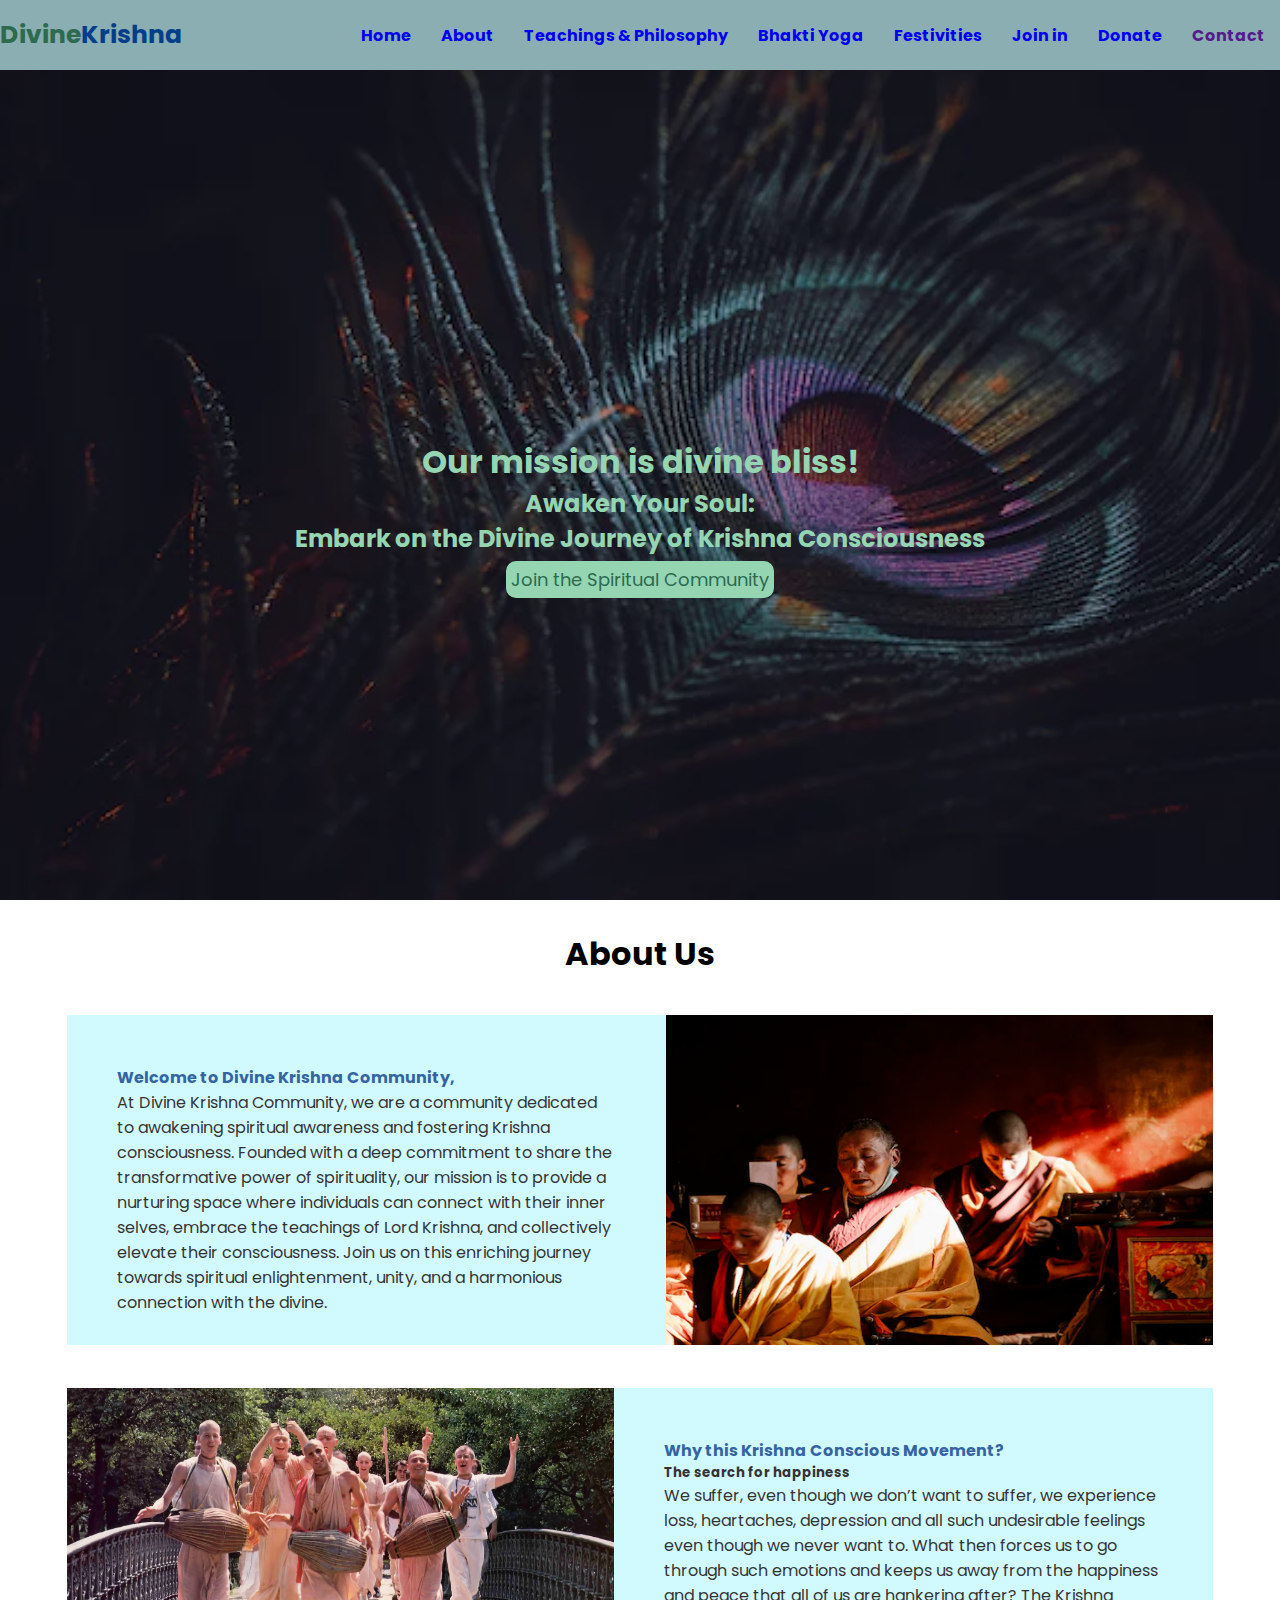
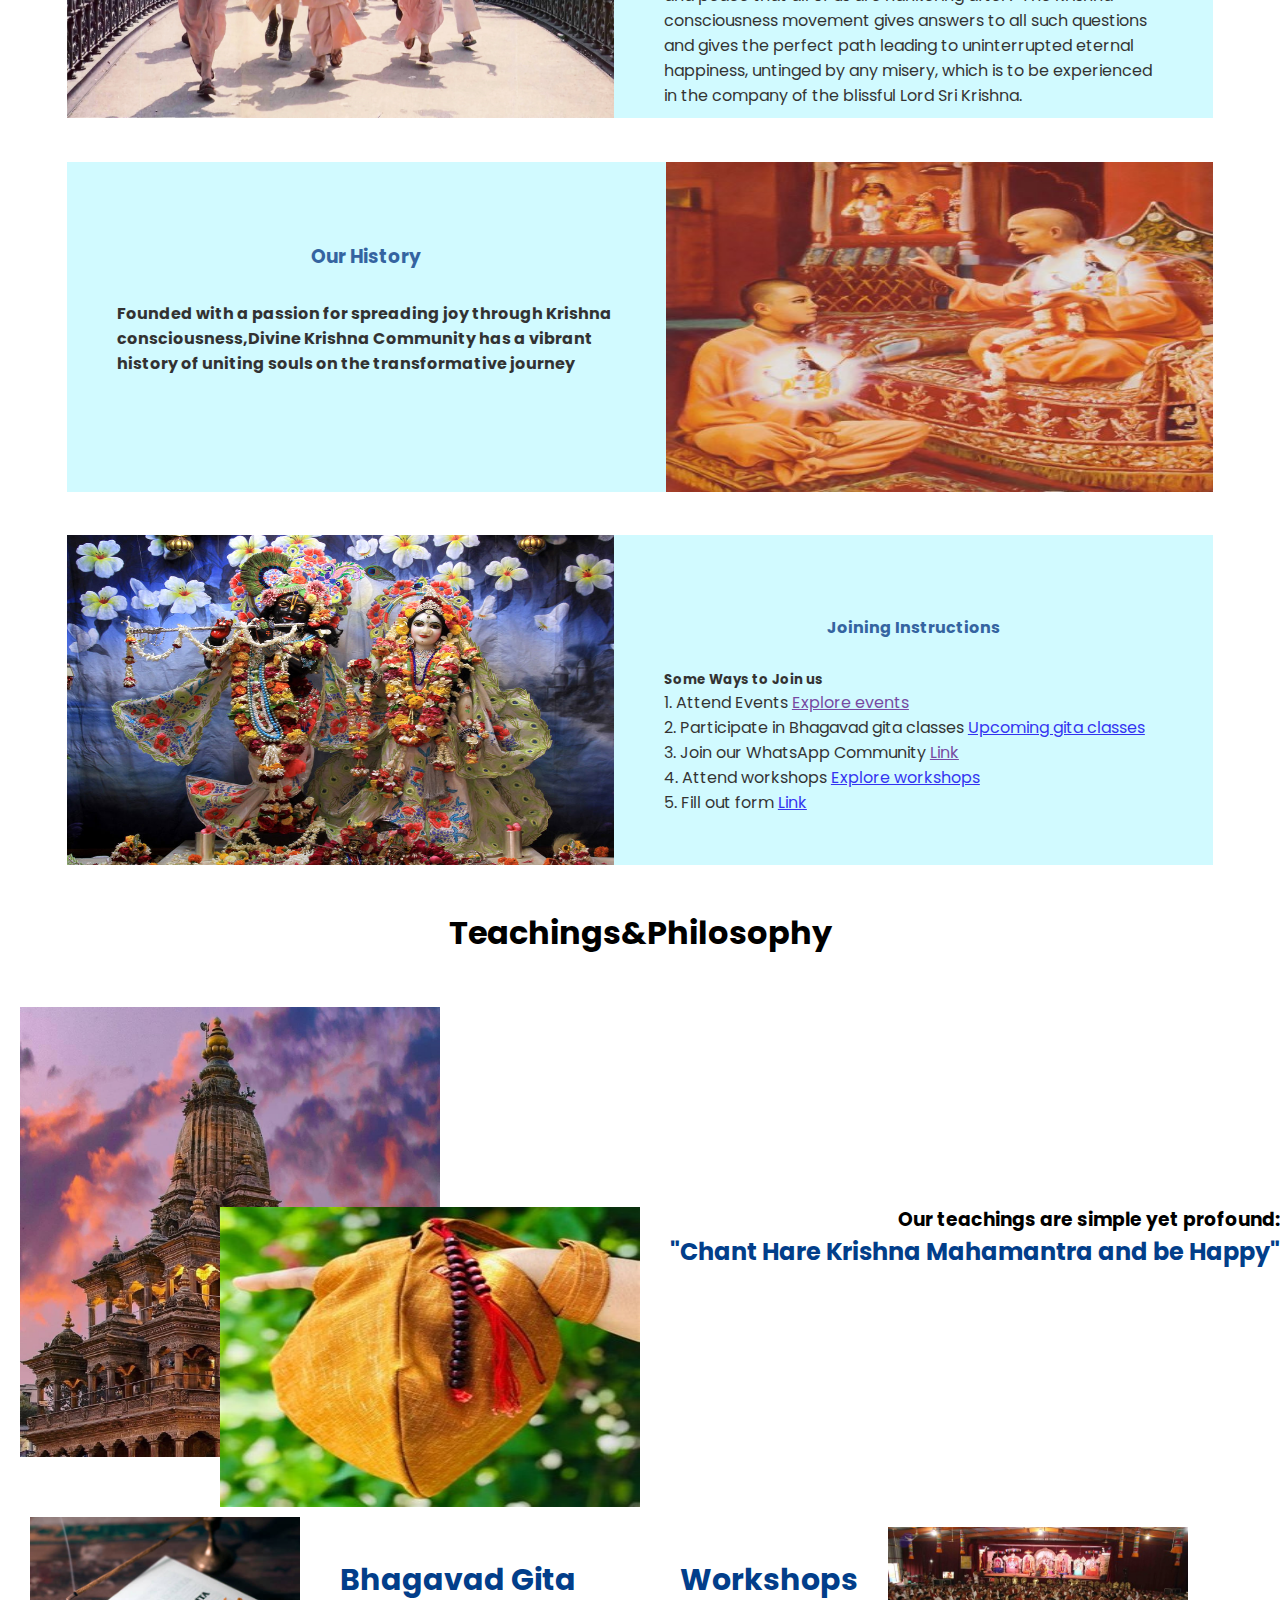
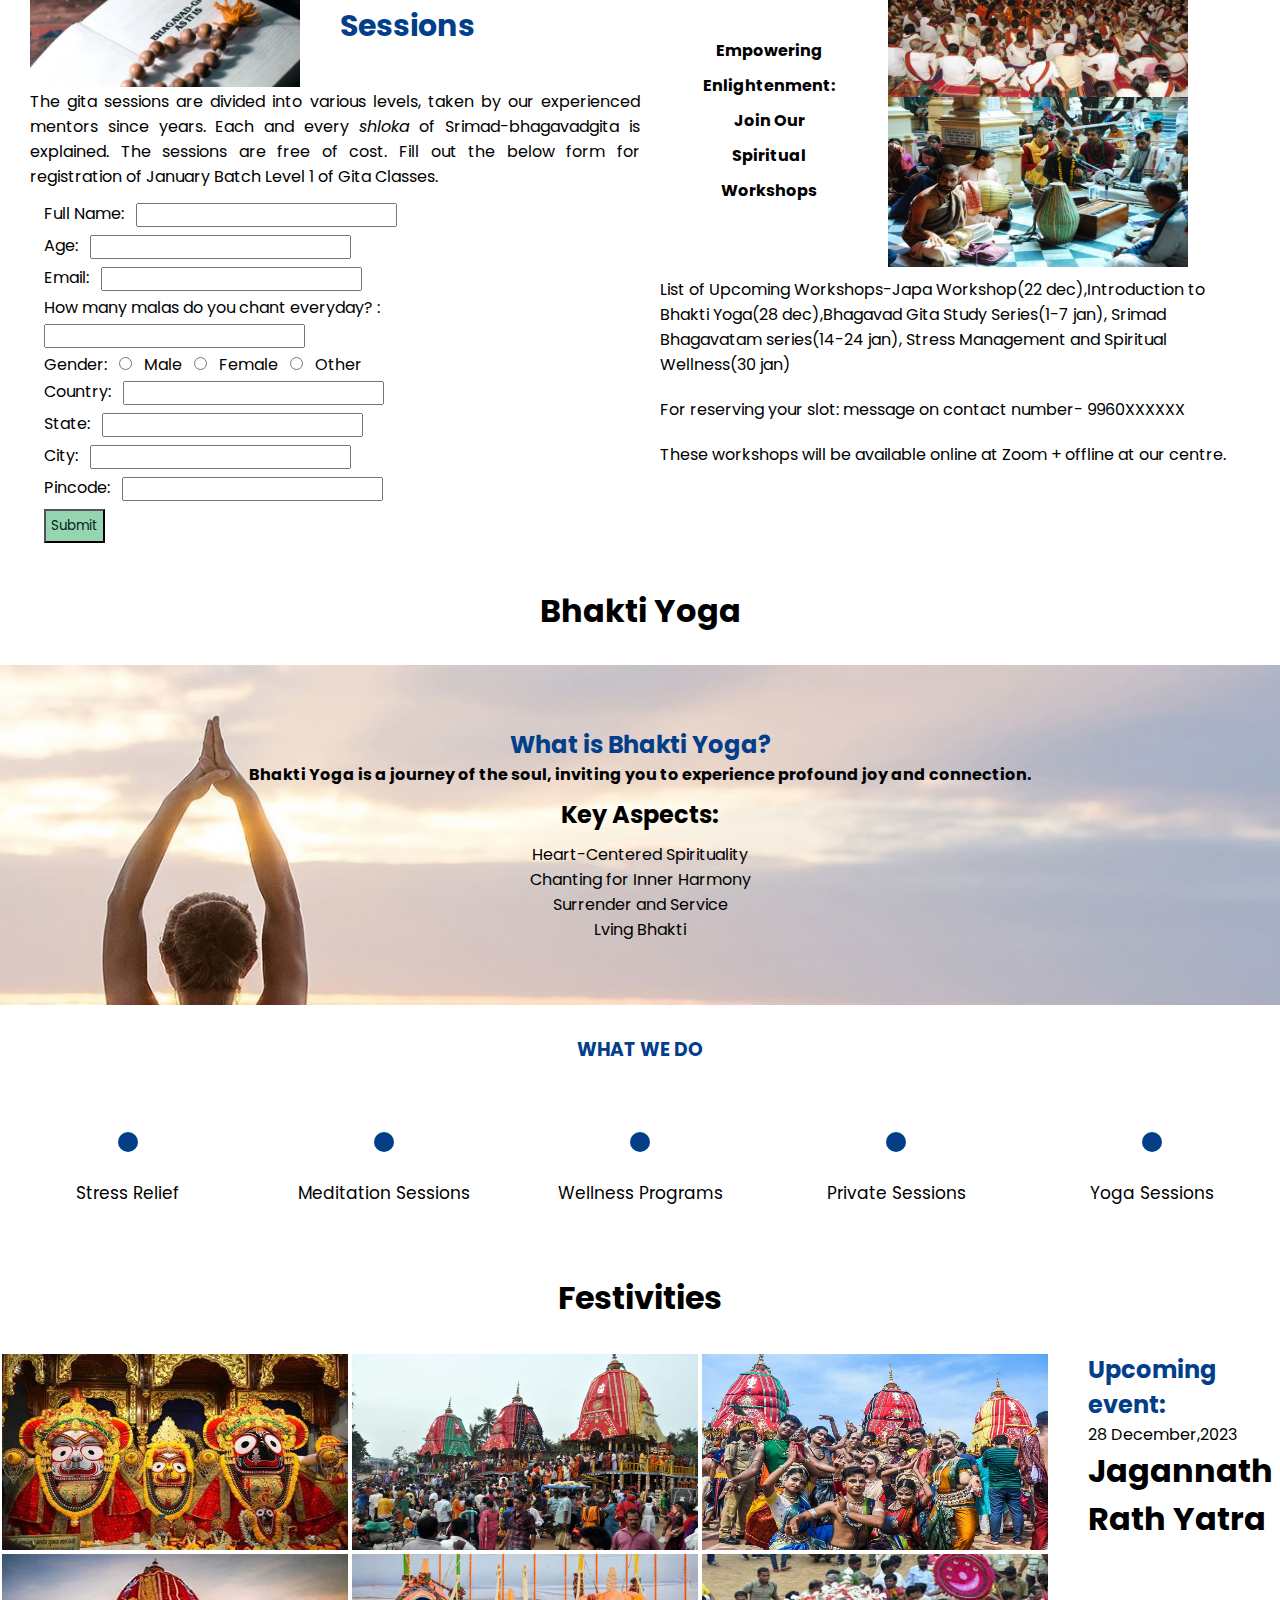
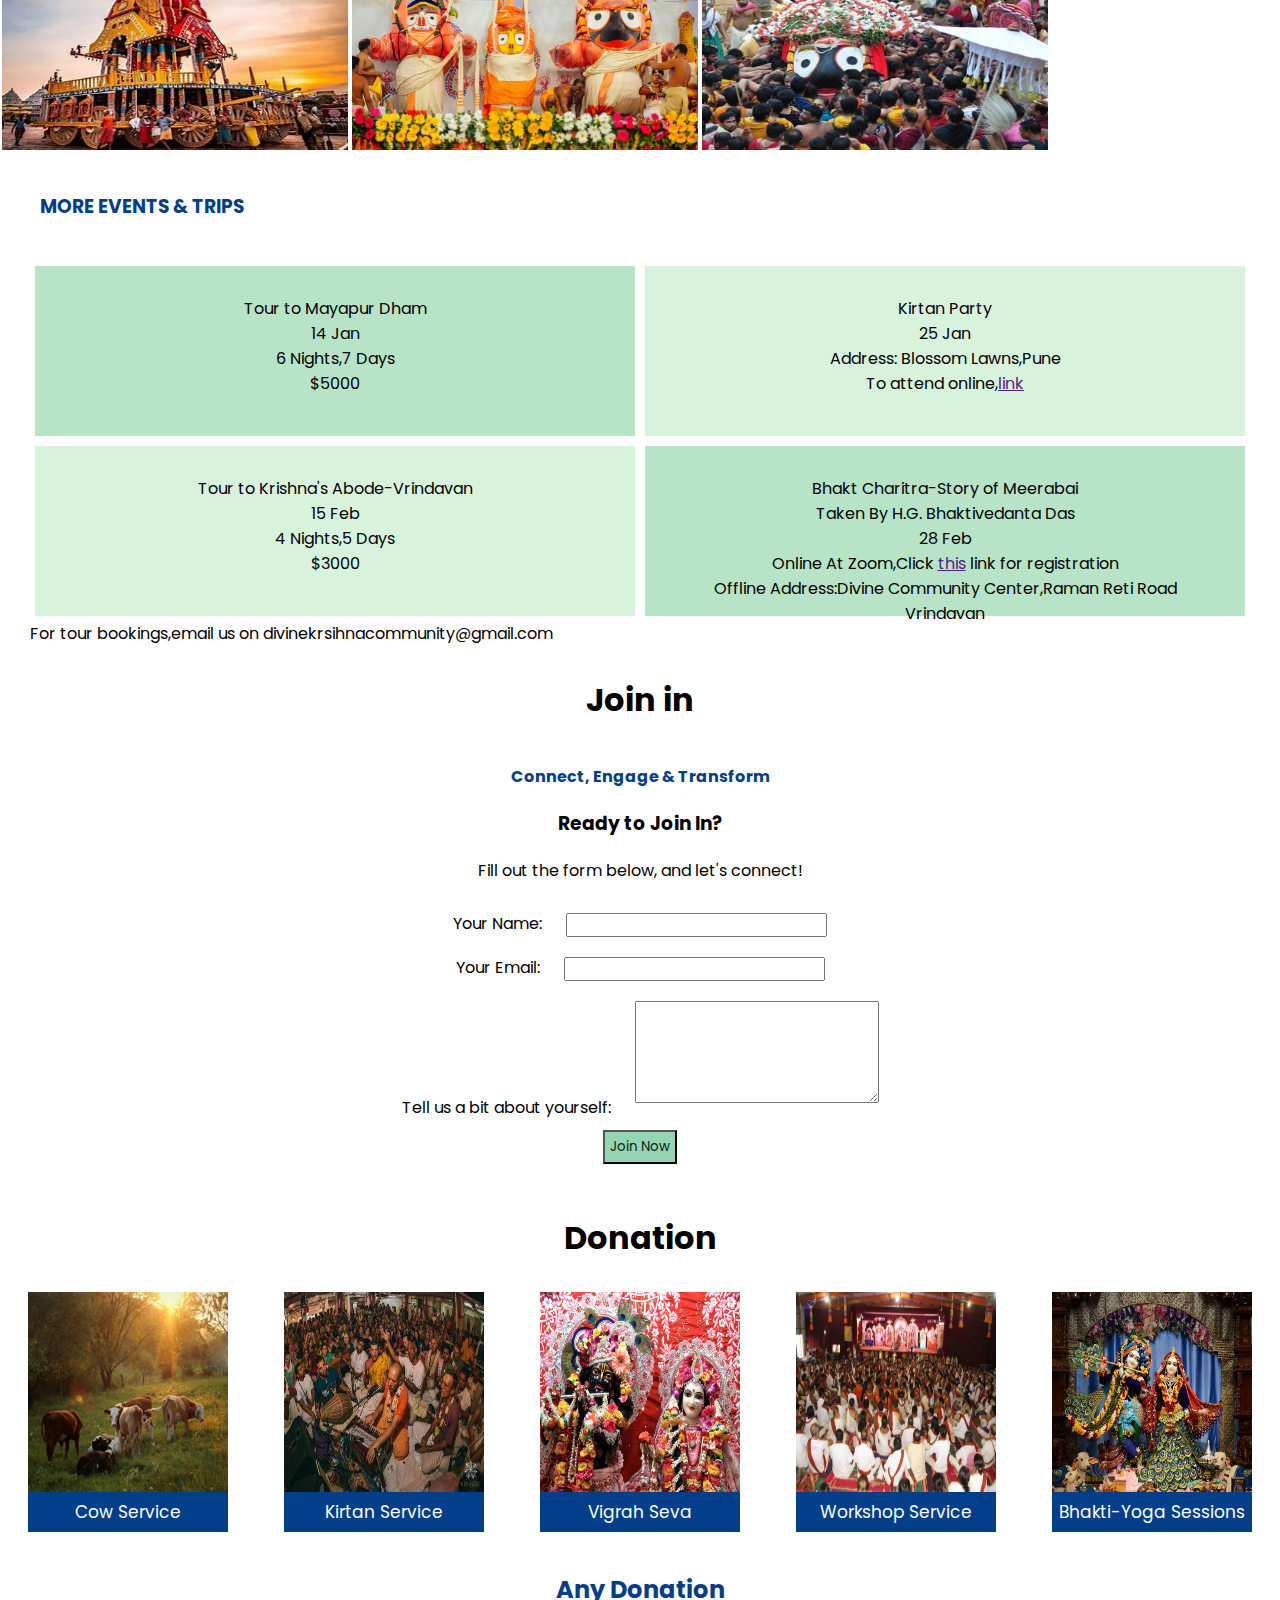
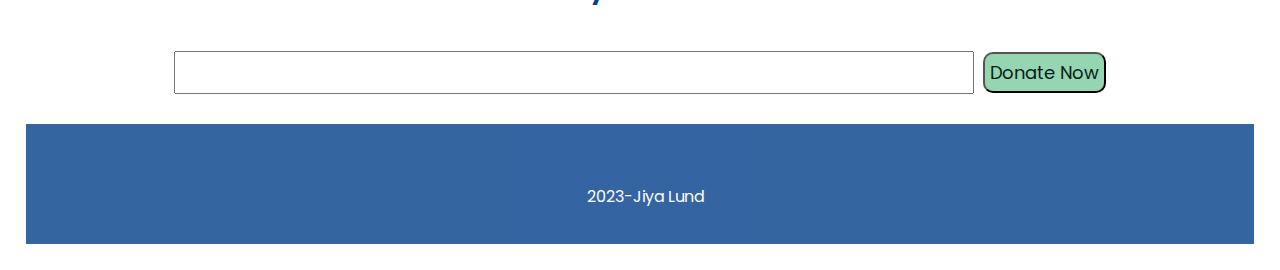
==== index.html @ 94357abd "Completed task2" ====
<!DOCTYPE html>
<html lang="en">
<head>
    <meta charset="UTF-8">
    <meta name="viewport" content="width=device-width, initial-scale=1.0">
    <title>Landing Page - Divine Krishna Website</title>
    <link rel="stylesheet" href="https://cdnjs.cloudflare.com/ajax/libs/font-awesome/6.5.1/css/all.min.css" integrity="sha512-DTOQO9RWCH3ppGqcWaEA1BIZOC6xxalwEsw9c2QQeAIftl+Vegovlnee1c9QX4TctnWMn13TZye+giMm8e2LwA==" crossorigin="anonymous" referrerpolicy="no-referrer" /> 
    <link rel="stylesheet" href="style.css">
    <link rel="stylesheet" href="utilities.css">
    <link rel="preconnect" href="https://fonts.googleapis.com">
<link rel="preconnect" href="https://fonts.gstatic.com" crossorigin>
<link href="https://fonts.googleapis.com/css2?family=Poppins:wght@300&display=swap" rel="stylesheet">
</head>
<body>
    <div class="main">
        <div class="home" id="home">
            <nav class="d-flex">
                <h1><span class="text-success"><i class="fa-solid fa-hands-praying "></i>Divine</span>Krishna</h1>
                <ul class="items d-flex">
                    <li><a href="#home">Home</a></li>
                    <li><a href="#about">About</a></li>
                    <li><a href="#teachings-philosophy">Teachings & Philosophy</a></li>
                    <li><a href="#bhakti-yoga">Bhakti Yoga</a></li>
                    <li><a href="#festivities">Festivities</a></li>
                    <li><a href="#join-in">Join in</a></li>
                    <li><a href="#donation">Donate</a></li>
                    <li><a href="">Contact</a></li>
                </ul>
            </nav>
            <div class="content d-flex d-col">
                <h1>Our mission is divine bliss!</h1>
                <h2>Awaken Your Soul:</h2> 
                <h2>Embark on the Divine Journey of Krishna Consciousness</h2>
                <a href="#join-in" class="btn btn-success" >Join the Spiritual Community</a>
            </div>
        </div>
        <div class="about-us" id="about">
            <h1 class="text-center">About Us</h1>
            <div class="block">
                <div class="box1 d-flex ">
                    <div class="right">
                        <p>
                        <h4 class="color-header">Welcome to Divine Krishna Community,</h4>
                        <p>At Divine Krishna Community, we are a community dedicated to awakening spiritual awareness and fostering Krishna consciousness. Founded with a deep commitment to share the transformative power of spirituality, our mission is to provide a nurturing space where individuals can connect with their inner selves, embrace the teachings of Lord Krishna, and collectively elevate their consciousness. Join us on this enriching journey towards spiritual enlightenment, unity, and a harmonious connection with the divine.</p>
                        </p>
                    </div>
                    <div class="left">
                        <img src="images/about1.webp" alt="">
                    </div>
                </div>
                <div class="box2 d-flex">
                    <div class="left">
                        <img src="images/about2.webp" alt="">
                    </div>
                    <div class="right">
                        <h4 class="color-header">Why this Krishna Conscious Movement?</h4>
                        <h5>The search for happiness</h5>
                        <p>We suffer, even though we don’t want to suffer, we experience loss, heartaches, depression and all such undesirable feelings even though we never want to. What then forces us to go through such emotions and keeps us away from the happiness and peace that all of us are hankering after? The Krishna consciousness movement gives answers to all such questions and gives the perfect path leading to uninterrupted eternal happiness, untinged by any misery, which is to be experienced in the company of the blissful Lord Sri Krishna.</p>
                    </div>
                </div>
                <div class="box3 d-flex">
                    <div class="right">
                        <h3 class="color-header text-center">Our History</h3>
                        <h4>Founded with a passion for spreading joy through Krishna consciousness,Divine Krishna Community has a vibrant history of uniting souls on the transformative journey</h4>
                    </div>
                    <div class="left">
                        <img src="images/about3.jpg" alt="">
                    </div>
                </div>
                <div class="box4 d-flex">
                    <div class="left">
                        <img src="images/about5.jpeg" alt="">
                    </div>
                    <div class="right">
                        <h4 class="color-header text-center">Joining Instructions</h4>
                        <!-- <h5>To become a  member, follow these simple steps:</h5> -->
                        <h5>Some Ways to Join us</h5>
                        <p>1. Attend Events <a href=""> Explore events</a></p>
                        <p>2. Participate in Bhagavad gita classes <a href="#gita-classes"> Upcoming gita classes</a></p>
                        <p>3. Join our WhatsApp Community <a href=""> Link</a></p>
                        <p>4. Attend workshops <a href="#workshops">Explore workshops</a></p>
                        <p>5. Fill out form <a href="#join-in">Link</a></p>
                    </div>
                </div>
            </div>
        </div>
        <div class="teachings-philosophy" id="teachings-philosophy">
            <h1 class="text-center">Teachings&Philosophy</h1>
            <!-- <h2 class>Teachings</h2> -->
            <div class="d-flex d-col">
                <div class="photo-container">
                    <img src="images/teaching2.jpeg" alt="" class="photo">
                   <img src="images/teaching.jpg" alt="" class="photo">
                </div>
                <div class="d-flex d-col text-container">
                    <h3>Our teachings are simple yet profound:</h3>
                    <h2 class="color-header">"Chant Hare Krishna Mahamantra and be Happy"</h2>
                </div>
                <div class="tp-section d-flex">
                    <!-- <div class="d-flex gita">
                        <img src="images/gita.jpg" alt="">
                        <h4 class="color-header text-center">Bhagavad Gita Sessions</h4>
                    </div> -->
                    <div class="tp-section-half "  id="gita-classes">
                        <div class="d-flex">
                            <img src="images/gita.jpg" alt="" class="gita-img">
                            <h4 class="color-header margin gita-header"> Bhagavad Gita Sessions</h4>
                        </div>
                        <p class="align-justify">The gita sessions are divided into various levels, taken by our experienced mentors since years. Each and every <i>shloka</i> of Srimad-bhagavadgita is explained. The sessions are free of cost. Fill out the below form for registration of January Batch Level 1 of Gita Classes.</p>
                        <!-- <fieldset> -->
                            <form action="" class="padding">
                                <label for="fullName">Full Name:</label>
                                <input type="text" id="fullName" name="fullName" required><br>
                        
                                <label for="age">Age:</label>
                                <input type="number" id="age" name="age" required><br>
                        
                                <label for="email">Email:</label>
                                <input type="email" id="email" name="email" required><br>
                        
                                <label for="chantingCount">How many malas do you chant everyday? :</label>
                                <input type="number" id="chantingCount" name="chantingCount" required><br>
                        
                                <label>Gender:</label>
                                <input type="radio" id="male" name="gender" value="male" required>
                                <label for="male">Male</label>
                                <input type="radio" id="female" name="gender" value="female" required>
                                <label for="female">Female</label>
                                <input type="radio" id="other" name="gender" value="other" required>
                                <label for="other">Other</label><br>
                        
                                <label for="country">Country:</label>
                                <input type="text" id="country" name="country" required><br>
                        
                                <label for="state">State:</label>
                                <input type="text" id="state" name="state" required><br>
                        
                                <label for="city">City:</label>
                                <input type="text" id="city" name="city" required><br>
                        
                                <label for="pincode">Pincode:</label>
                                <input type="text" id="pincode" name="pincode" required><br>
                        
                                <input type="submit" value="Submit" class="btn-success">
                        
                            </form>
                        </fieldset>
                    </div>
                    <div class="tp-section-half padding" id="workshops">
                        <div class="d-flex">
                            <div>
                                <h4 class="color-header text-center gita-header">Workshops</h4>
                                <h4 class="align-center">Empowering   </h4>
                                <h4 class="align-center">Enlightenment:</h4>
                                <h4 class="align-center">Join Our</h4>
                                <h4 class="align-center">Spiritual</h4>
                                <h4 class="align-center">Workshops</h4>
                            </div>
                            <div class="d-flex d-col">
                                <img src="images/workshop1.JPG" alt="" class="gita-img">
                                <img src="images/workshop2.jpg" alt="" class="gita-img">
                            </div>
                        </div>
                        <div >
                            <p class="padding">List of Upcoming Workshops-Japa Workshop(22 dec),Introduction to Bhakti Yoga(28 dec),Bhagavad Gita Study Series(1-7 jan), Srimad Bhagavatam series(14-24 jan), Stress Management and Spiritual Wellness(30 jan)</p>
                            <p class="padding">For reserving your slot: message on contact number- 9960XXXXXX</p>
                        <p class="padding">These workshops will be available online at Zoom + offline at our centre.</p>
                        </div>
                    </div>
                </div>
                
         </div>

        </div>
        <div class="bhakti-yoga" id="bhakti-yoga">
            <h1 class="text-center">Bhakti Yoga</h1> 
            <div class="yoga-img d-flex d-col">
                <h2 class="color-header">What is Bhakti Yoga?</h2>
                <h4 class="">Bhakti Yoga is a journey of the soul, inviting you to experience profound joy and connection.</h4>
                <h2 class="padding">Key Aspects:</h2>
                <p>Heart-Centered Spirituality</p>
                <p>Chanting for Inner Harmony</p>
                <p>Surrender and Service</p>
                <p>Lving Bhakti</p>
                </ul>
            </div>
            <div class="more">
                <h3 class="text-center color-header">WHAT WE DO</h3>
                <div class="boxes d-flex">
                    <div class="box  d-flex d-col box-content">
                        <i class="fa-solid fa-person-circle-plus fa-3x yoga-icon"></i>
                        <p>Stress Relief</p>
                    </div>
                    <div class="box d-flex d-col box-content">
                        <i class="fa-solid fa-om fa-3x yoga-icon"></i>
                        <p>Meditation Sessions</p>
                    </div>
                    <div class="box d-flex d-col box-content">
                        <i class="fa-solid fa-heart-pulse fa-3x yoga-icon"></i>
                        <p>Wellness Programs</p>
                    </div>
                    <div class="box d-flex d-col box-content">
                        <i class="fa-solid fa-people-arrows fa-3x yoga-icon"></i>
                        <p>Private Sessions</p>
                    </div>
                    <div class="box d-flex d-col box-content">
                        <i class="fa-solid fa-sun-plant-wilt fa-3x yoga-icon"></i>
                        <p>Yoga Sessions</p>
                    </div>
                </div>
            </div>
        </div>
        <div class="festives" id="festivities">
            <h1 class="text-center">Festivities</h1>
            <div class="d-flex">
                <div class="events d-flex ">
                    <img src="images/event-image1.jpeg" alt="" class="event-images">
                    <img src="images/event-image2.jpg" alt="" class="event-images">
                    <img src="images/event-image3.webp" alt="" class="event-images">
                    <img src="images/event-image4.jpeg" alt="" class="event-images">
                    <img src="images/event-image5.webp" alt="" class="event-images">
                    <img src="images/event-image6.jpg" alt="" class="event-images">
                </div>
                <div class="start">
                    <h2 class="color-header">Upcoming event:</h2>
                    <p>28 December,2023</p>
                    <h1>Jagannath Rath Yatra</h1>
                </div>
            </div>
            <div>
                <h3 class="margin color-header">MORE EVENTS & TRIPS</h3>
            </div>
            <div class="block">
                <div class="d-flex">
                    <div class="text color1 flexbox">
                        <p>Tour to Mayapur Dham</p>
                        <p> 14 Jan</p>
                        <p>6 Nights,7 Days</p>
                        <p>$5000</p> 
                    </div>
                    <div class="text color2 flexbox">
                        <p>Kirtan Party</p>
                        <p> 25 Jan</p>
                        <p>Address: Blossom Lawns,Pune</p>
                        <p>To attend online,<a href="">link</a></p>
                    </div>
                </div>
                <div class="d-flex">
                    <div class="text color2 flexbox">
                        <p>Tour to Krishna's Abode-Vrindavan</p>
                        <p>15 Feb</p>
                        <p>4 Nights,5 Days</p>
                        <p>$3000</p>
                    </div>
                    <div class="text color1 flexbox">
                        <p>Bhakt Charitra-Story of Meerabai</p>
                        <p>Taken By H.G. Bhaktivedanta Das</p>
                        <p>28 Feb</p>
                        <p>Online At Zoom,Click <a href="">this</a> link for registration</p>
                        <p>Offline Address:Divine Community Center,Raman Reti Road Vrindavan</p>
                    </div>
                </div>
                <p>For tour bookings,email us on divinekrsihnacommunity@gmail.com</p>
            </div>
        </div>
        <div class="join" id="join-in">
            <h1 class="text-center">Join in</h1>
            <div class="join-us-form d-flex d-col">
                <h4 class="color-header">Connect, Engage & Transform</h4>
                <h3>Ready to Join In?</h3>
                <p>Fill out the form below, and let's connect!</p>
    
                <form action="/submit_join_form" method="post">
                    <label for="name">Your Name:</label>
                    <input type="text" id="name" name="name" required><br>
    
                    <label for="email">Your Email:</label>
                    <input type="email" id="email" name="email" required><br>
    
                    <label for="message">Tell us a bit about yourself:</label>
                    <textarea id="message" name="message" rows="5"></textarea><br>
    
                    <button type="submit" class="btn-success">Join Now</button>
                </form>
            </div>

        </div>
        <div class="donate" id="donation">
            <h1 class="text-center">Donation</h1>
            <div class="donate-boxes d-flex">
                <div class="donate-box donate-boxContent">
                    <img src="images/donate1.jpg" alt="" class="donate-images">
                    <p>Cow Service</p>
                </div>
                <div class="donate-box donate-boxContent">
                    <img src="images/donate-2.jpeg" alt="" class="donate-images">
                    <p>Kirtan Service</p>
                </div>
                <div class="donate-box donate-boxContent">
                    <img src="images/donate3.jpeg" alt="" class="donate-images">
                    <p>Vigrah Seva</p>
                </div>
                <div class="donate-box donate-boxContent">
                    <img src="images/workshop1.JPG" alt="" class="donate-images">
                    <p>Workshop Service</p>
                </div>
                <div class="donate-box donate-boxContent">
                    <img src="images/about4.jpg" alt="" class="donate-images">
                    <p>Bhakti-Yoga Sessions</p>
                </div>
            </div>
            <div>
                <h2 class=" margin text-center color-header">Any Donation</h2>
                <form action="" class="donate-form d-flex">
                    <input type="number" id="age" name="age" required><br>
                    <button class="btn btn-success">Donate Now</button>
                </form>
            </div>
        </div>
        <div class="contact">

        </div>
        <div class="footer d-flex d-col">
            <div>
              <i class="footer-icons fa-brands fa-facebook"></i>
              <i class="footer-icons fa-brands fa-instagram"></i>
              <i class="footer-icons fa-brands fa-twitter"></i>
              <i class="footer-icons fa-brands fa-google"></i>
            </div>
            <div>
             <p><i class="footer-icons fa-regular fa-copyright"></i> 2023-Jiya Lund</p>
            </div>
         </div>
    </div>
</body>
</html>
---- style.css ----
*{
    margin: 0;
    padding: 0;
    font-family: 'Poppins', sans-serif;
    box-sizing: border-box;
}

/* main starts */
.home{
    background-image: url(images/1.webp);
    height: 100vh;
    background-repeat: no-repeat;
    background-size: cover;
    position: relative;
}

.home::before{
    content:'';
    top:0;
    left:0;
    position: absolute;
    background-color: black;
    width: 100%;
    height:100%;
    opacity: 0.3
}

.home *{
    z-index: 10;
}

.content a{
    text-decoration: none;
    color:#2d6a4f;
}
/* navbar starts */

/* .logowithname p{
    font-size: 35px;
} */

nav{
    justify-content:space-between;
    align-items: center;
    background-color:#c6f9ff;
    height:70px;
    color:#023e8a;
}

nav h1{
    font-size: 25px;
}
nav li a{
    text-decoration: none;
}

nav li{
    list-style-type: none;
    padding: 15px;
    font-size: 16px;
    font-weight: bolder;
}

nav a:hover{
    border-bottom: 3px solid #40916c;
}
/* navbar ends */

.content{
    color:#95d5b2;
    /* justify-content: center; */
    align-items:center;
    justify-content: center;
    height: 100%;
}

.btn-success:hover{
    color:#023e8a !important;
    background-color:#c6f9ff ;
}

/* teachings-philosophy starts */

.teaching-image{ 
    margin: 30px;
    height: 400px;
}

.photo-container {
    position: relative;
}
  
.photo{
    margin: 20px;
    position: absolute;
    width: 420px;
    height:auto;
}
  
.photo:nth-child(1) {
    top: 200px;
    left: 200px;
    z-index: 2;
    height:300px;
  }
  
  .photo:nth-child(2) {
    top: 0px;
    left: 0px;
    z-index: 1;
    height:450px;
  }

.text-container{
    height:500px;
    z-index:3;
    align-items:end;
    justify-content: center;
}

.tp-section{
    /* background-color: #b7e4c7; */
    height: 610px;
    margin: 30px;
}

.tp-section-half{
    height:100%;
    width:50%;
}

.gita-img{
    height:170px;
    width: 300px;
}

.gita-header{
    font-size: 30px;
}
form *{
    margin: 4px;
}

/* teachings-philosophy ends */

/* bhakti yoga starts */
.yoga-img{
    height: 340px;
    background-size: cover;
    background-repeat: no-repeat;
    width: 100%;
    background-image: url(images/yoga1.jpeg);
    align-items:center;
    justify-content: center;
}

.boxes{
    justify-content: space-around;
}
 
.box{
     height:150px;
     width:200px;
     padding: 10px;
     /* background-color: #caf0f8; */
     /* opacity: 0.3; */
}

.box-content{
    justify-content:space-evenly;
    align-items: center;
    /* padding: 40px; */
    /* margin: 20px; */
    font-size: 17px;
}

.yoga-icon{
    background-color: #023e8a;
    color:#caf0f8;
    border-radius: 50%;
    padding: 10px;
}

/* bhakti yoga ends */
/* festives starts */
.event-images{
    height:200px;
    width:350px;
    padding:2px;
}

.events{
    /* justify-content: center; */
    flex-wrap: wrap;
}

.block{
    margin:30px;
}

.flexbox{
    width:50%;
    background-color: #caf0f8;
    margin:5px;
    height:170px;
    padding: 30px;
}

.color1{
    background-color: #b7e4c7;
}
.color2{
    background-color: #d8f3dc;
}

/* .trips{
    align-items: center;
    justify-content: center;
} */
/* festives ends */

/* join starts */
.join-us-form *{
    margin:10px;
}

.join-us-form {
    text-align: center;
}

/* join ends */

/* donate starts */
.donate-boxes{
    justify-content: space-around;
}
 
.donate-box{
     height:240px;
     width:200px;
     /* padding: 10px; */
     background-color: #023e8a;;
     /* opacity: 0.3; */
     color: white;
}

.donate-boxContent{
    justify-content:space-evenly;
    align-items: center;
    /* padding: 40px; */
    /* margin: 20px; */
    font-size: 17px;
    text-align: center;
}

.donate-images{
   height: 200px;
   width: 200px;
}

.donate-form{
    justify-content: center;
    /* margin: 70px; */
}
.donate form input{ 
    width:800px ;
    /* margin: 15px; */
}
/* donate ends */

/* footer starts */
.footer{
    background-color:#023e8a;
    height:120px;
    opacity: 0.8;
    margin:26px;
    justify-content: center;
    align-items: center;
    color: white;
}


.footer-icons{
    color:#fff;
    padding: 5px;
}
/* footer ends */

/* main ends */
---- utilities.css ----
.d-flex{
    display: flex;
}

.d-col{
    flex-direction: column;
}

.d-row{
    flex-direction: row;
}

.text-success{
    color:#2d6a4f;
}

.btn{
    margin: 5px;
    border-radius: 10px;
    padding: 7px;
    font-size: 18px;
}

.btn-success
{
    color:#081c15;
    background-color:#95d5b2;
    padding: 5px;
}

.text-center{
    text-align: center;
    margin: 30px;
}

.text{
    text-align: center; 
}

    
.left,.right{
    width: 100%;
}

.left img{
    height:330px;
    width: 100%;
}

.right{
    padding:50px;
    height: 330px;
    background-color:#c6f9ff ;
    opacity: 0.8;
}

.box1,.box2,.box3,.box4{
    margin: 3%;
}

.color-header{
    color:#023e8a;
}

.margin{
    margin: 40px;
}

.padding{
    padding: 10px;
}

.align-justify{
    text-align:justify;
}

.align-center{
    text-align:center;
    padding: 5px;
}

.end{
    text-align: end;
}

/* .left,.right{
    width:50%;
}

.left{
    background-color:darkgray;
    height:350px;
    padding:40px;
}

.images img{
    height:350px;
} */
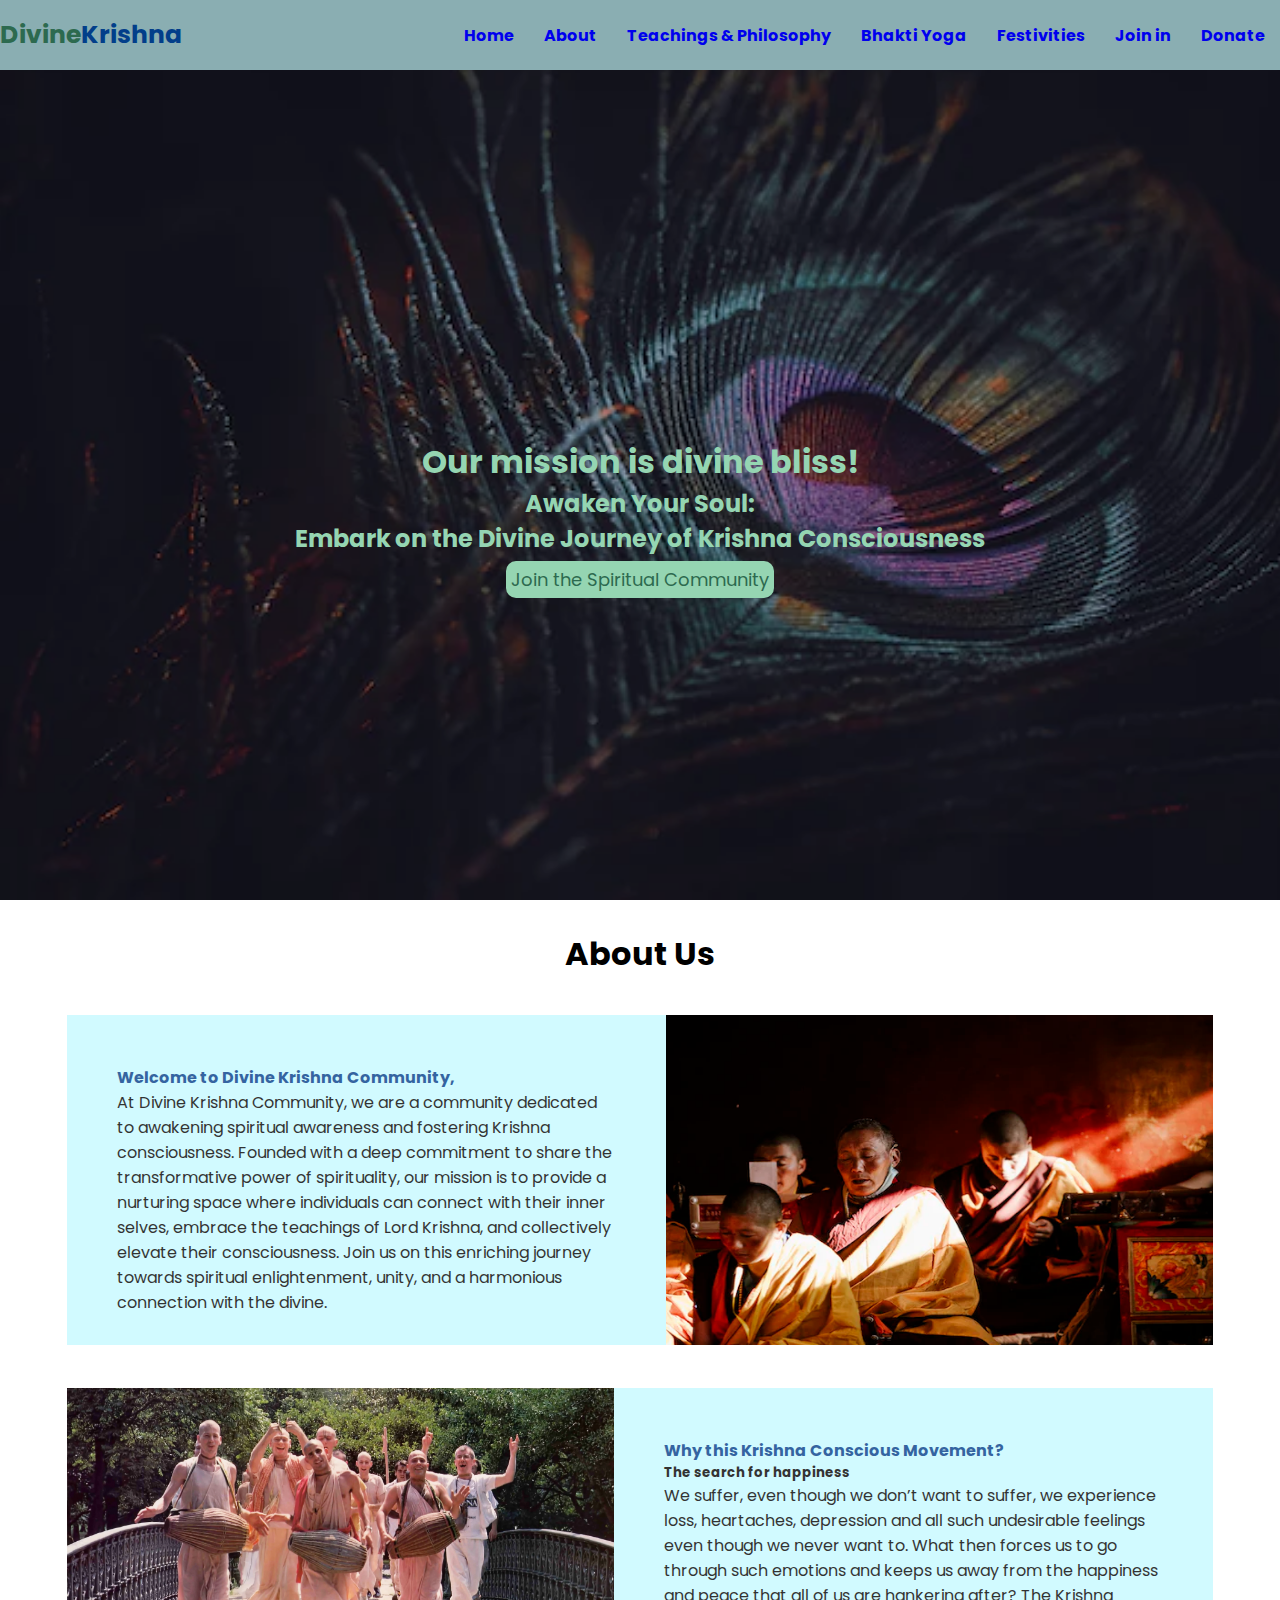
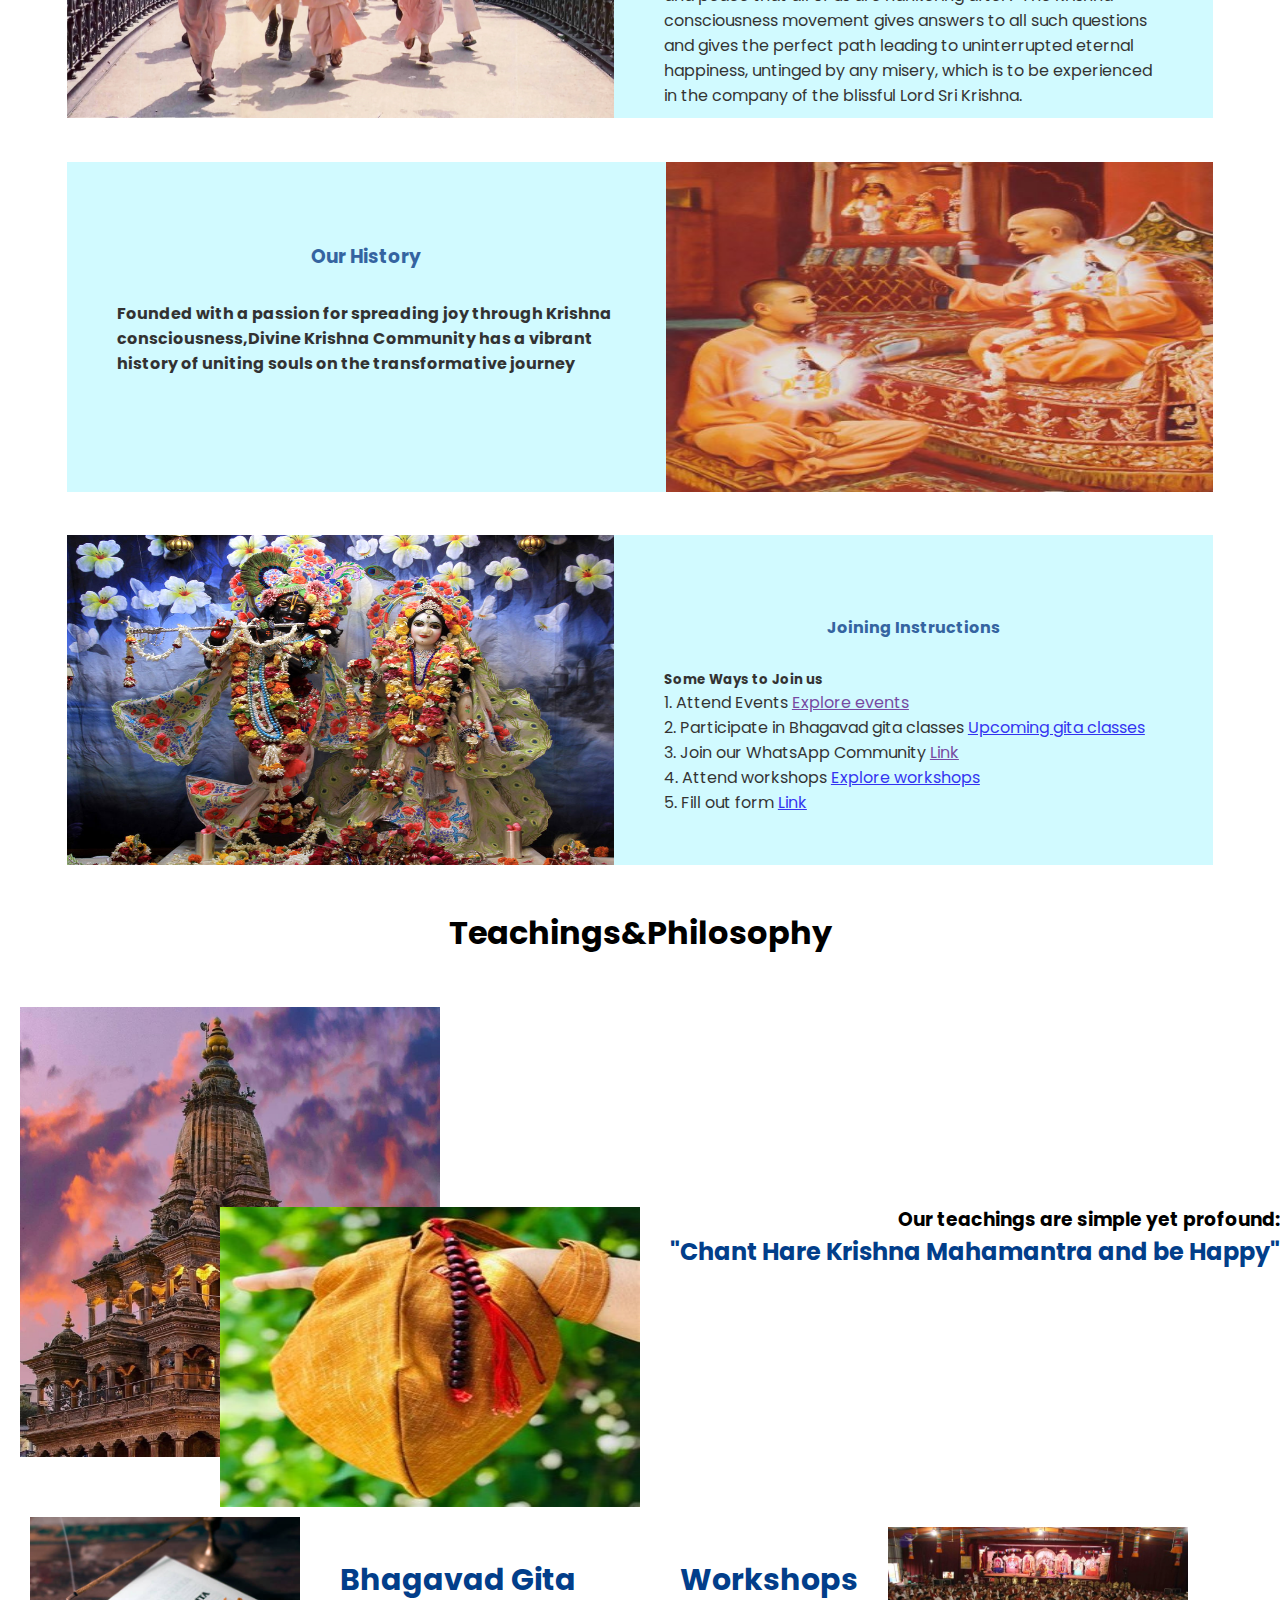
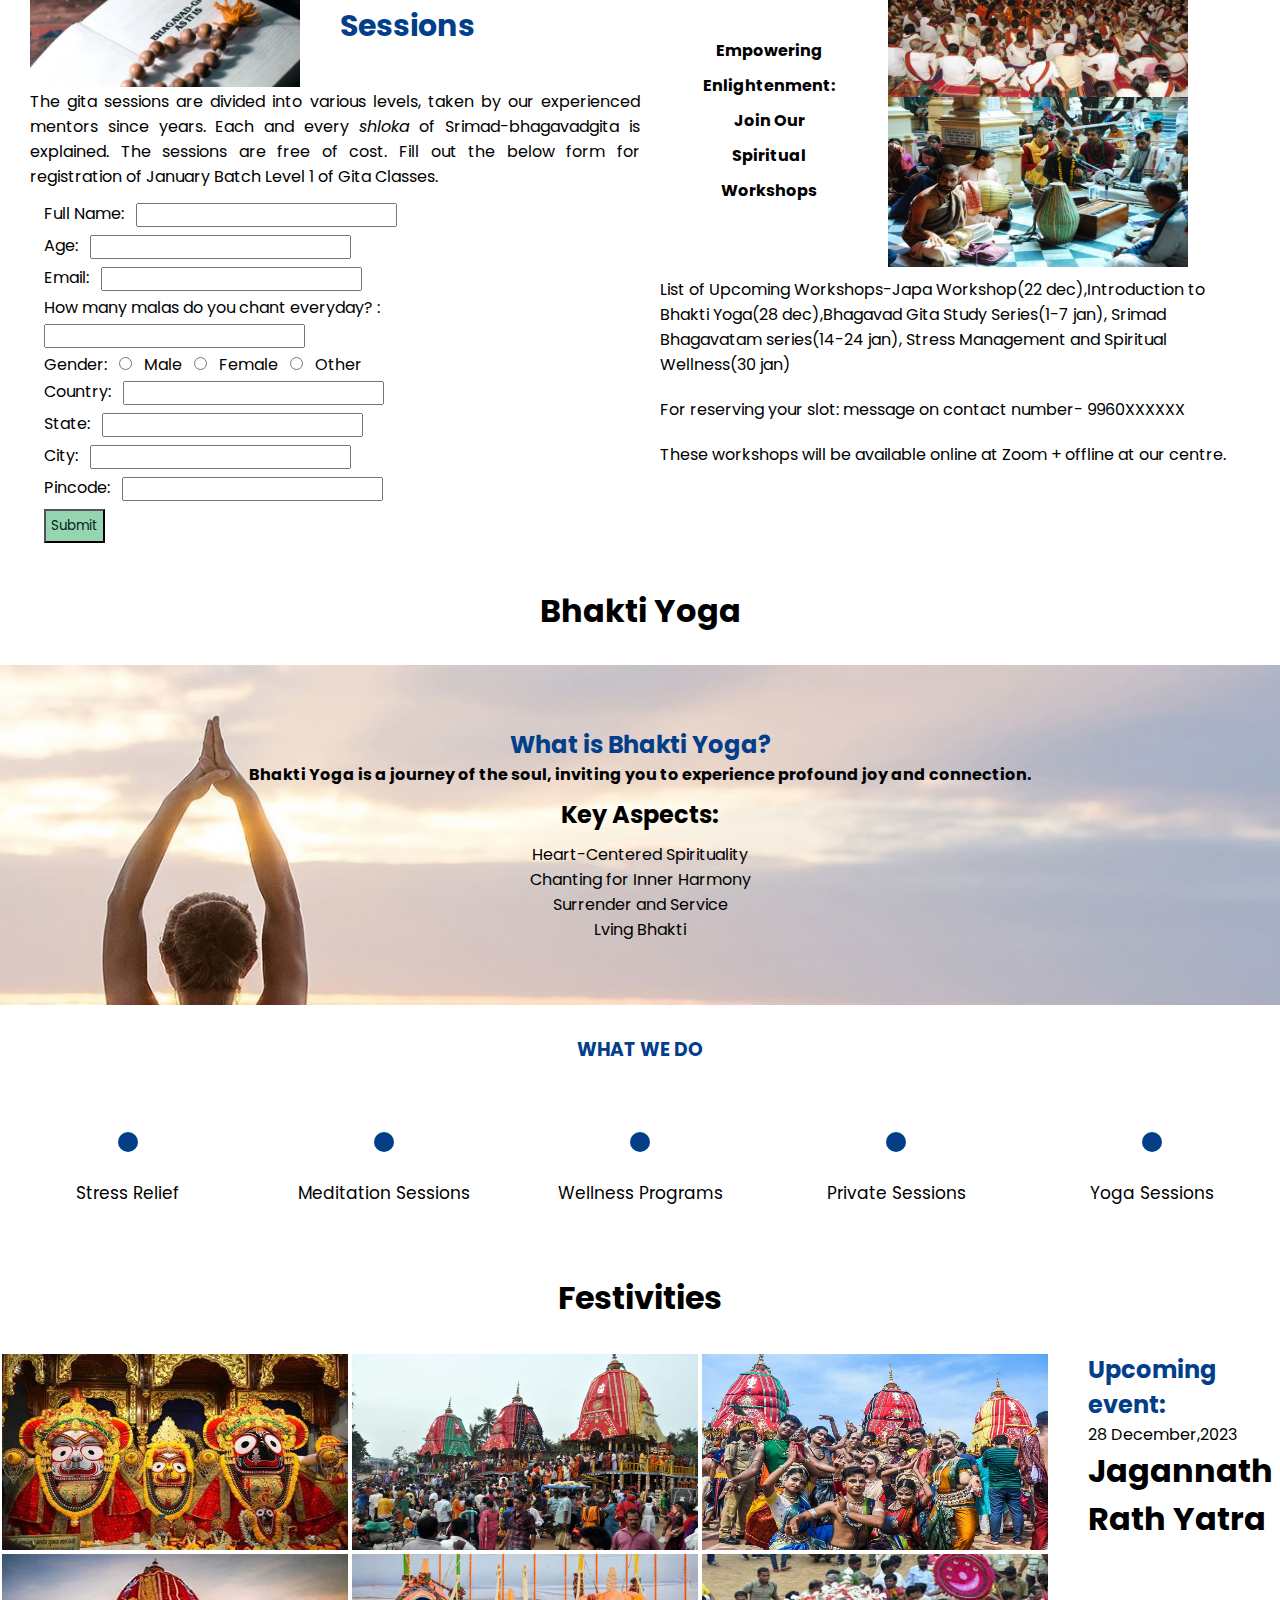
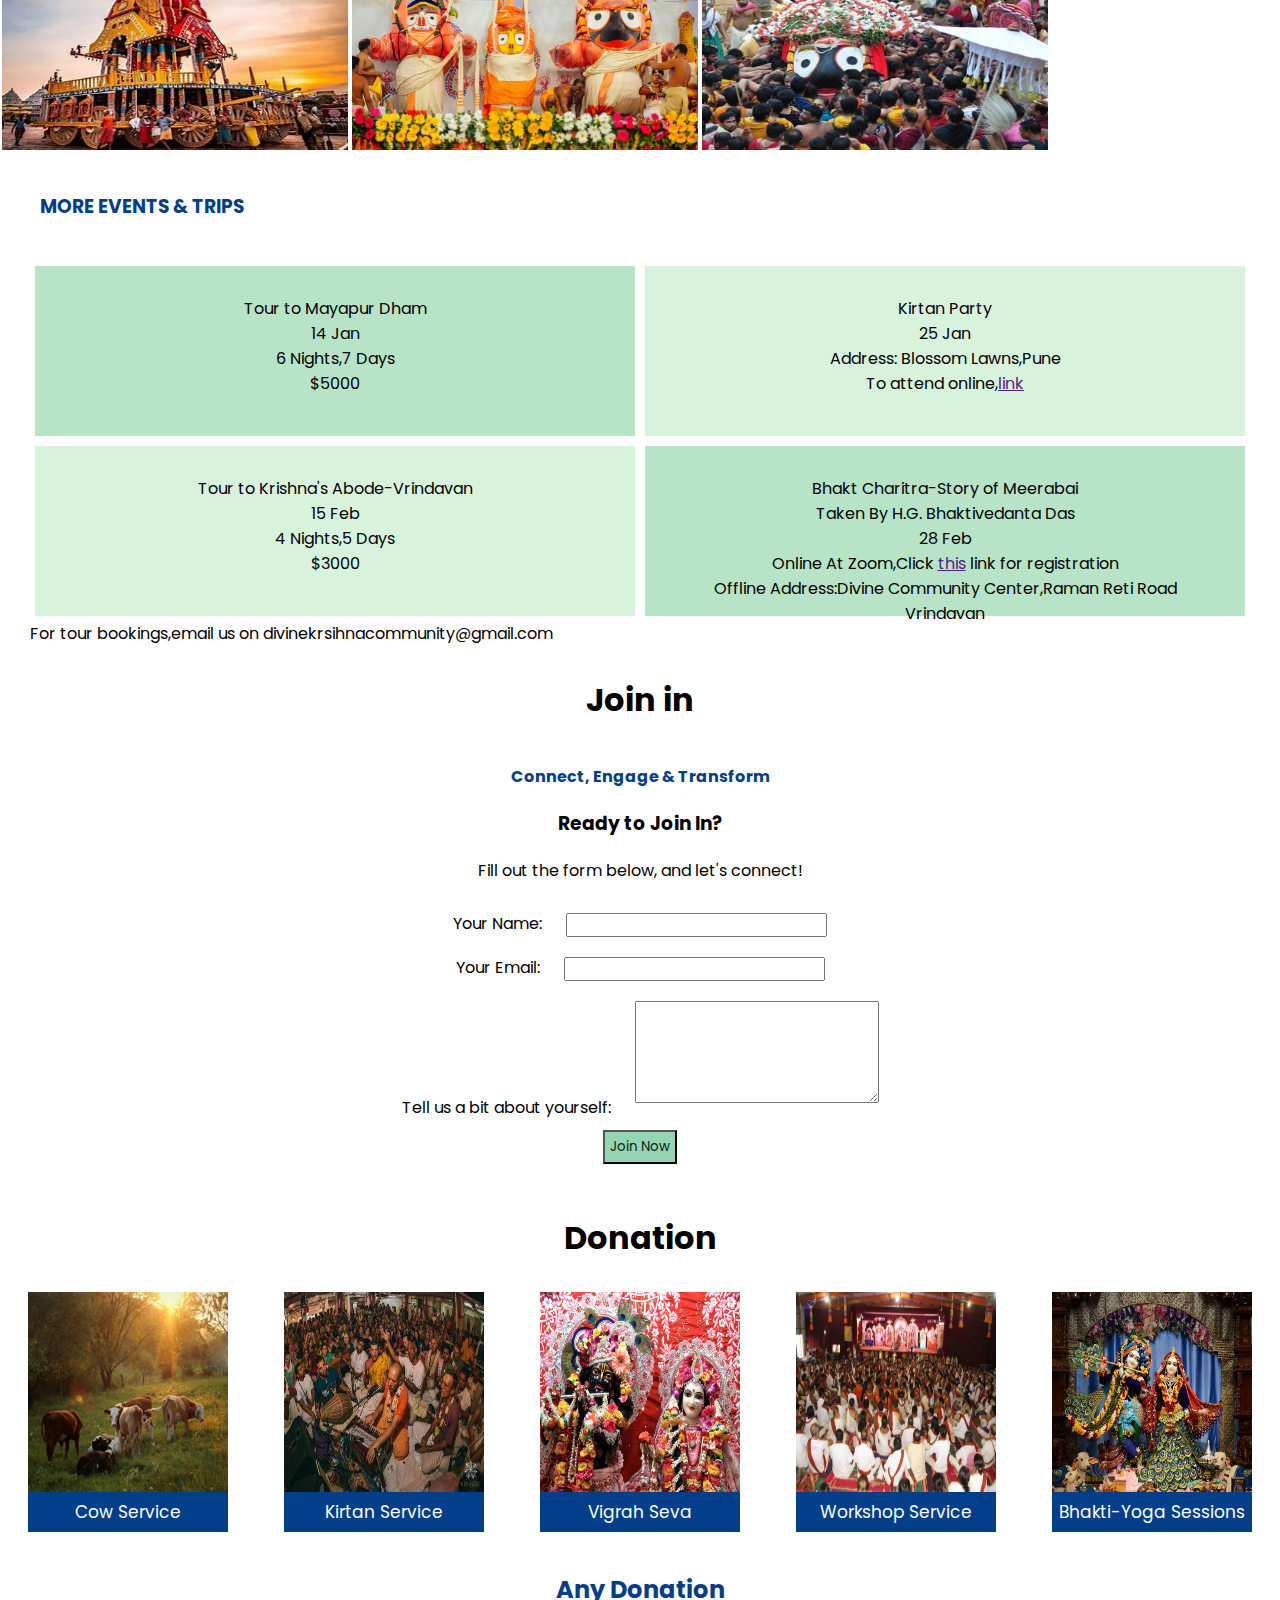
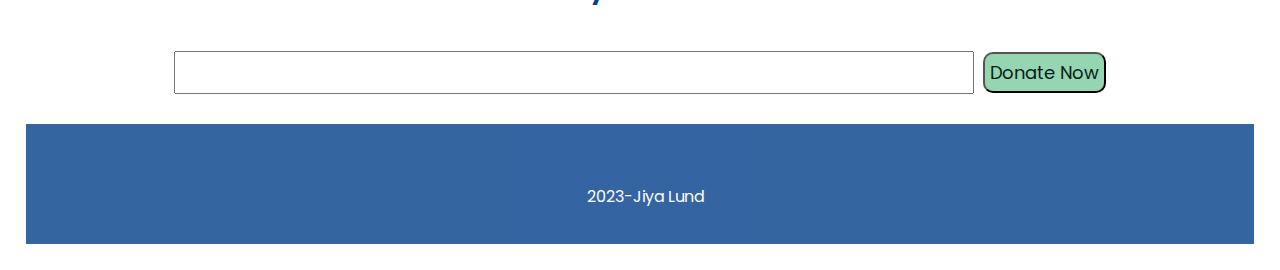
==== commit a7920acc: "Completed codsoft task 2" ====
--- a/index.html
+++ b/index.html
@@ -24,7 +24,6 @@
                     <li><a href="#festivities">Festivities</a></li>
                     <li><a href="#join-in">Join in</a></li>
                     <li><a href="#donation">Donate</a></li>
-                    <li><a href="">Contact</a></li>
                 </ul>
             </nav>
             <div class="content d-flex d-col">
